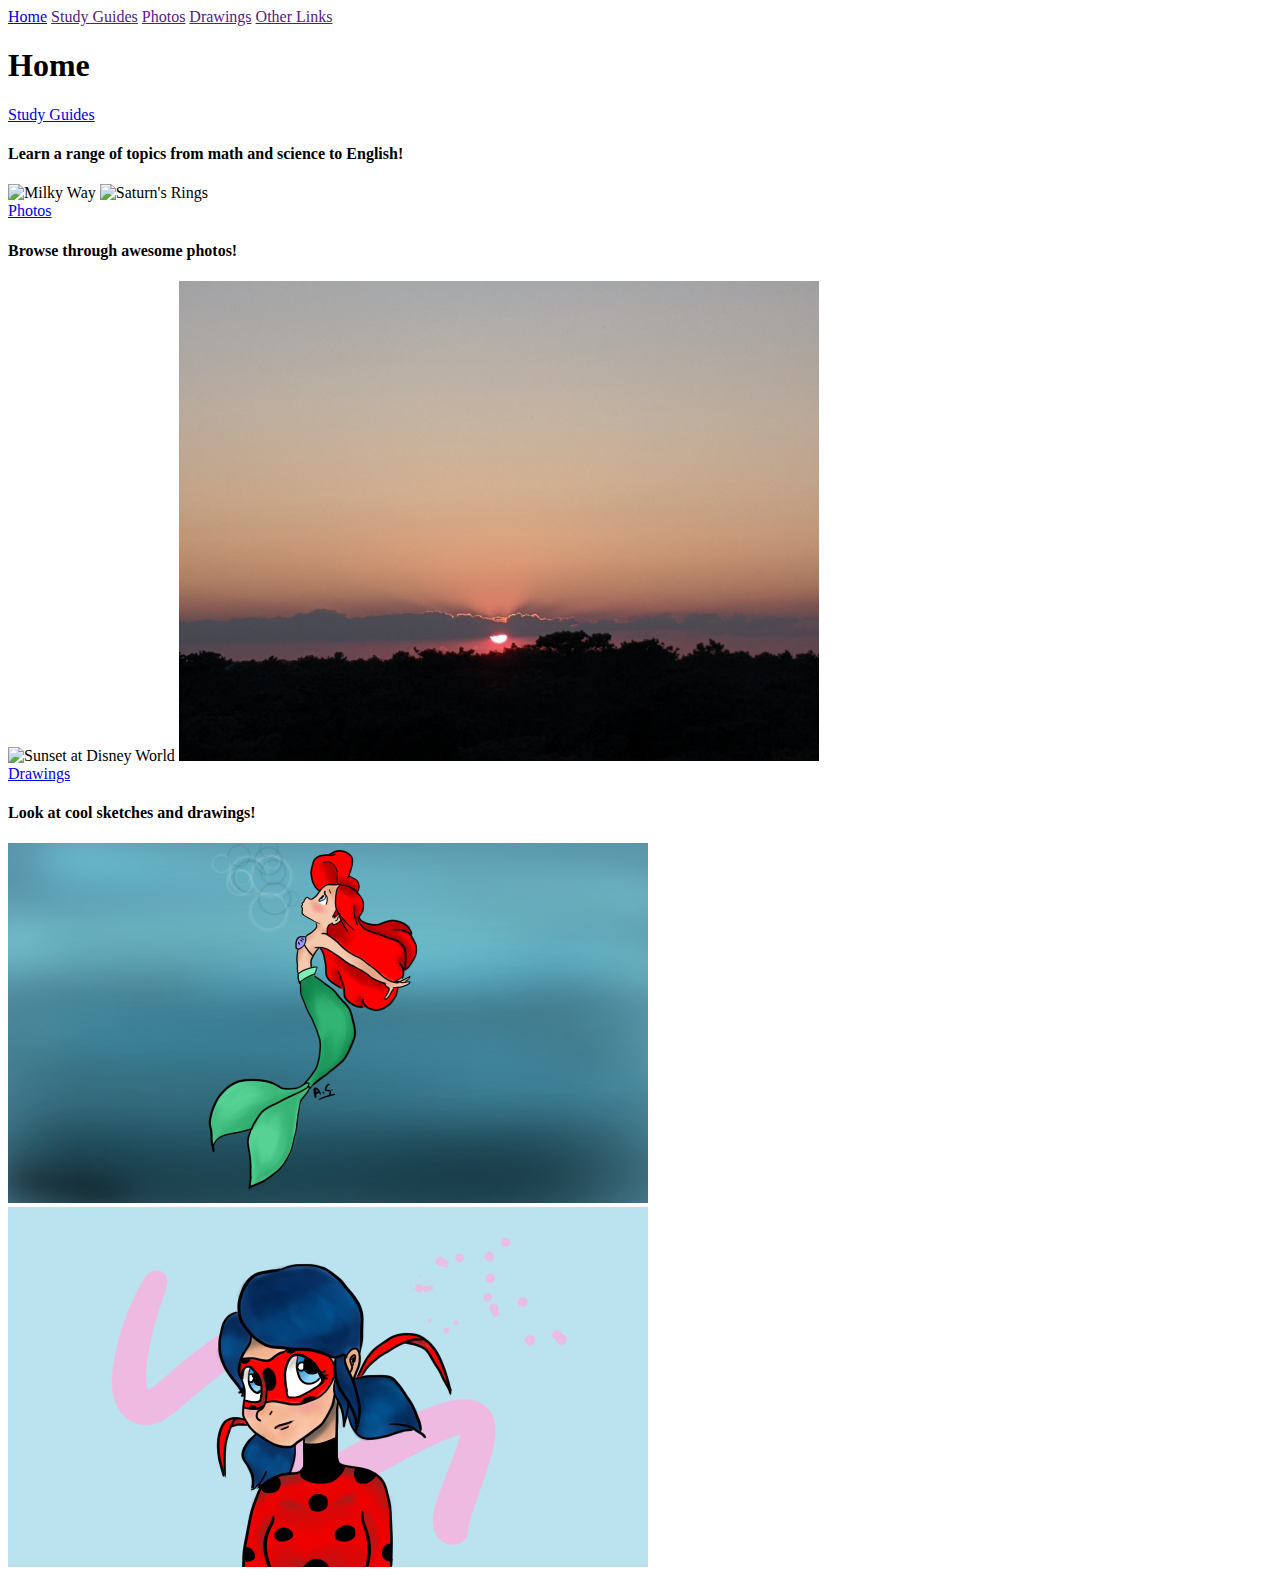
==== index.html @ 6f040aa6 "Add files via upload" ====
<!DOCTYPE html>
<html>
	<head><title> Ary's Site (real name tbd) </title>
	</head>
<body>
	<link rel="preconnect" href="https://fonts.gstatic.com">
	<link href="https://fonts.googleapis.com/css2?family=Raleway&family=Staatliches&display=swap" rel="stylesheet">
	<link rel="stylesheet" href="personalstyle.css">
	<div class="menubar">
		<a class="selected" href="https://aryanas4.github.io/personal">Home</a>
		<a href="">Study Guides</a>
		<a href="">Photos</a>
		<a href="">Drawings</a>
		<a href="">Other Links</a>
	</div>
	<h1> Home </h1>
	<a class="homelinks" href="https://aryanas4.github.io/personal/study-guides.html"> Study Guides </a>
	<h4> Learn a range of topics from math and science to English! </h4>
	<img src="https://media3.giphy.com/media/I7V6Te1Ka0U00/giphy-downsized.gif" alt="Milky Way" width="640">
	<img src="https://i.gifer.com/PYsB.gif" alt="Saturn's Rings" width="640">
	<br>
	<a class="homelinks" href="https://aryanas4.github.io/personal/photos.html"> Photos </a>
	<h4> Browse through awesome photos! </h4>
	<img src="disneysunset.jpg" alt="Sunset at Disney World" width="640">
	<img src="capecodsunset.jpg" alt="Sunset at Cape Cod" width="640">
	<br>
	<a class="homelinks" href="https://aryanas4.github.io/personal/drawings.html"> Drawings </a>
	<h4> Look at cool sketches and drawings! </h4>
	<img src="Ariel.jpg" alt="Digital Drawing of Ariel" width="640">
	<img src="Ladybug.jpg" alt="Digital Drawing of Ladybug" width="640">
</body>
</html>
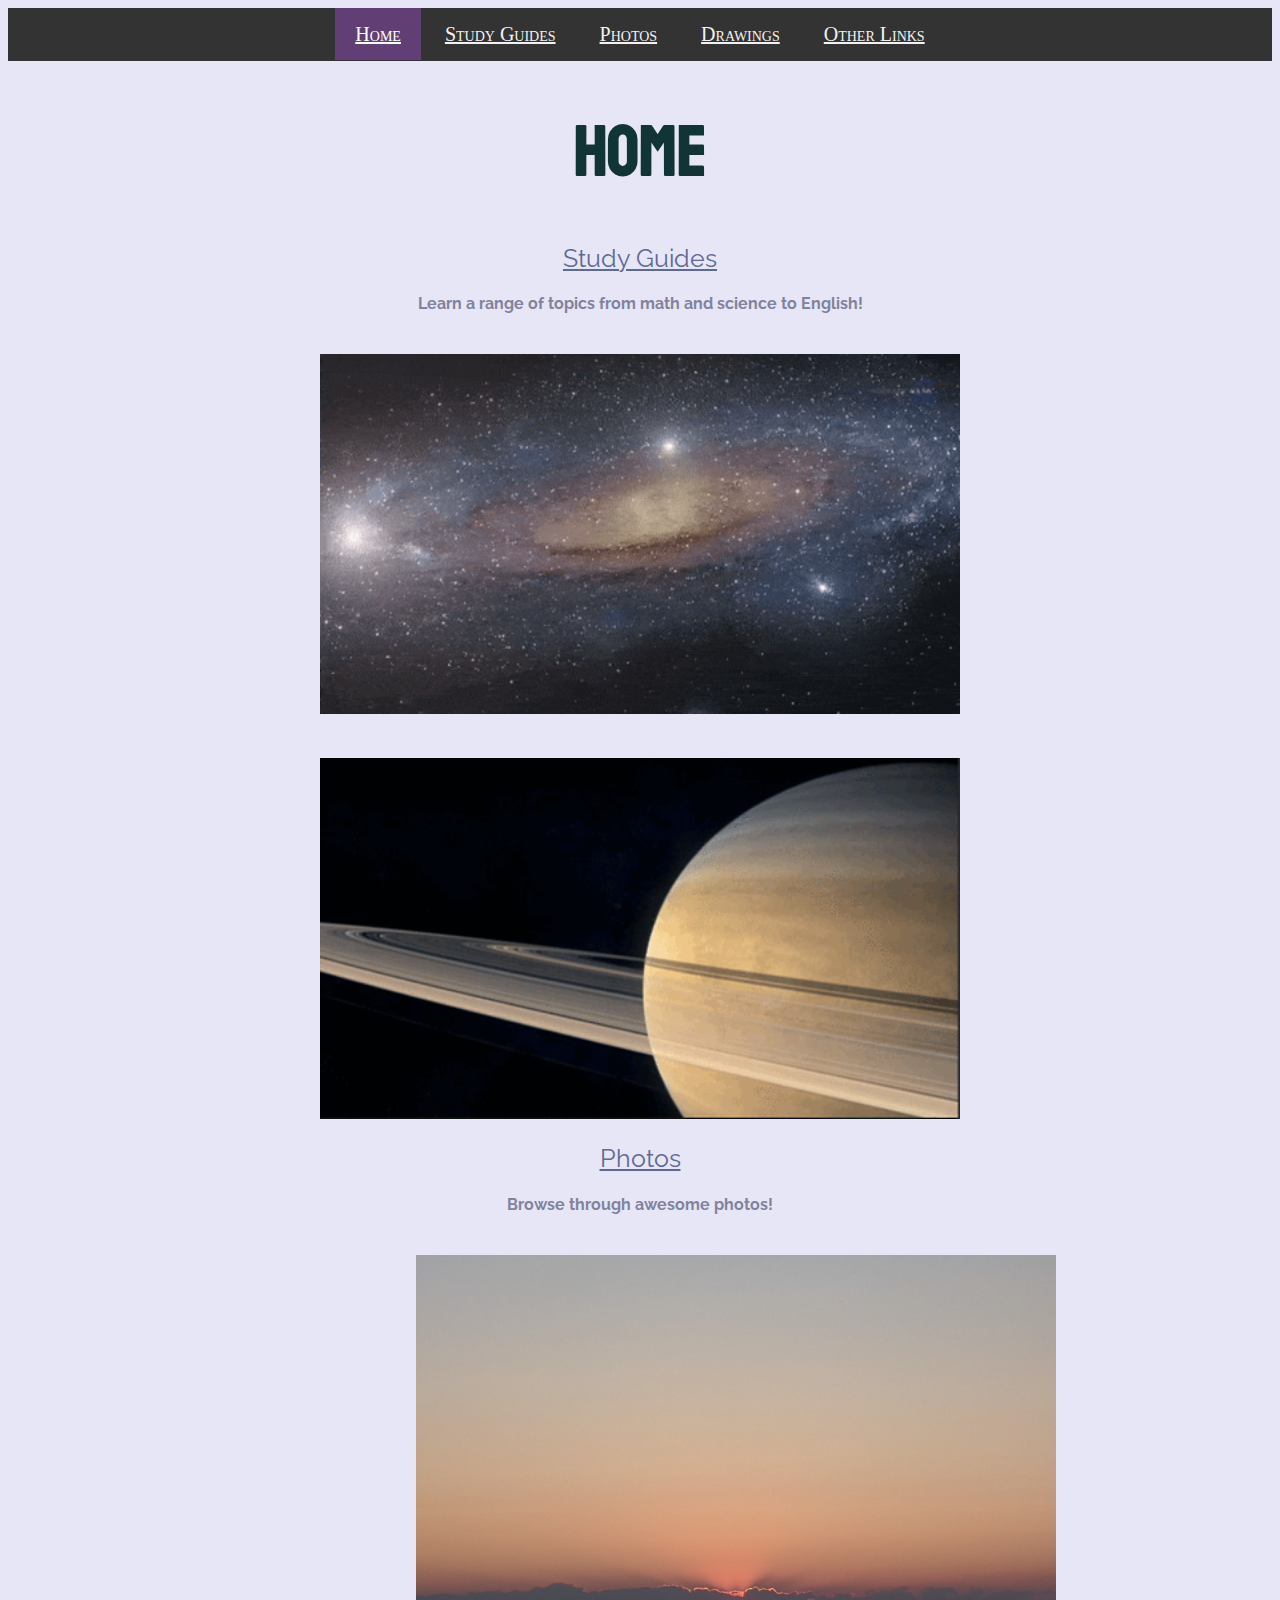
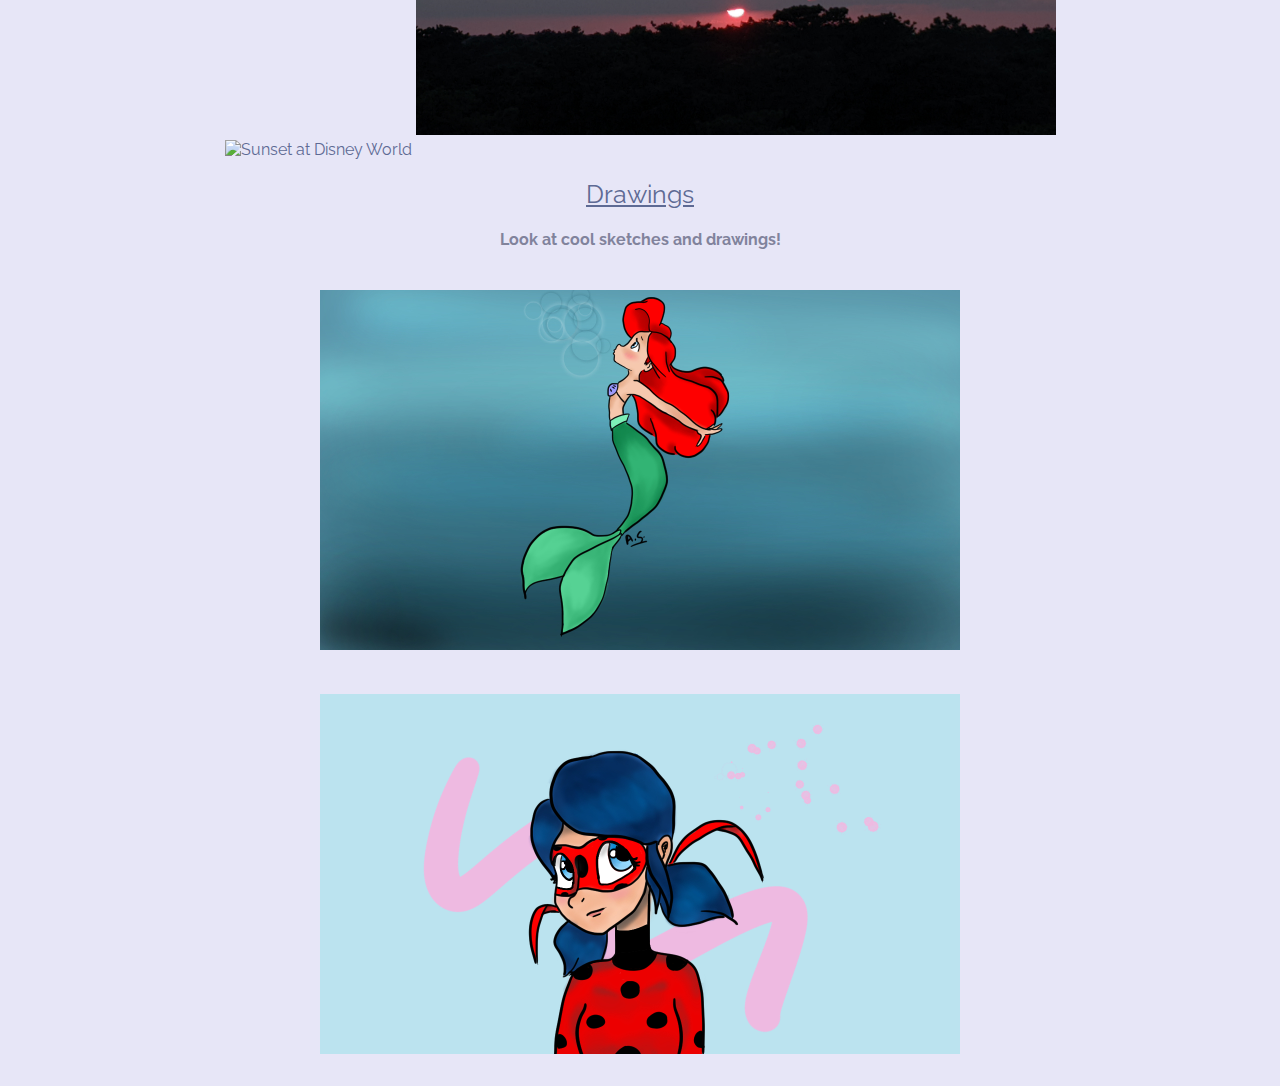
==== commit ba8c3675: "Update index.html" ====
--- a/index.html
+++ b/index.html
@@ -8,16 +8,16 @@
 	<link rel="stylesheet" href="personalstyle.css">
 	<div class="menubar">
 		<a class="selected" href="https://aryanas4.github.io/personal">Home</a>
-		<a href="">Study Guides</a>
-		<a href="">Photos</a>
-		<a href="">Drawings</a>
-		<a href="">Other Links</a>
+		<a href="https://aryanas4.github.io/personal/study-guides.html">Study Guides</a>
+		<a href="https://aryanas4.github.io/personal/photos.html">Photos</a>
+		<a href="https://aryanas4.github.io/personal/drawings.html">Drawings</a>
+		<a href="https://aryanas4.github.io/personal/other-links.html">Other Links</a>
 	</div>
 	<h1> Home </h1>
 	<a class="homelinks" href="https://aryanas4.github.io/personal/study-guides.html"> Study Guides </a>
 	<h4> Learn a range of topics from math and science to English! </h4>
-	<img src="https://media3.giphy.com/media/I7V6Te1Ka0U00/giphy-downsized.gif" alt="Milky Way" width="640">
-	<img src="https://i.gifer.com/PYsB.gif" alt="Saturn's Rings" width="640">
+	<img src="MilkyWay.gif" alt="Milky Way" width="640">
+	<img src="SaturnRings.gif" alt="Saturn's Rings" width="640">
 	<br>
 	<a class="homelinks" href="https://aryanas4.github.io/personal/photos.html"> Photos </a>
 	<h4> Browse through awesome photos! </h4>
@@ -29,4 +29,4 @@
 	<img src="Ariel.jpg" alt="Digital Drawing of Ariel" width="640">
 	<img src="Ladybug.jpg" alt="Digital Drawing of Ladybug" width="640">
 </body>
-</html>+</html>
--- a/personalstyle.css
+++ b/personalstyle.css
@@ -0,0 +1,92 @@
+h1 {
+	color: #113537;
+	font-family: 'Staatliches', cursive;
+	font-size: 70px;
+}
+
+.planetinfo {
+	text-align: left;
+	margin: auto;
+	max-height: 600px;
+	max-width: 600px;
+}
+
+body {
+	background-color: #E7E6F7;
+	text-align: center;
+	font-family: 'Raleway', sans-serif;
+	color: #5E6A94;
+}
+
+.planetheaders {
+	font-family: 'Staatliches', cursive;
+	font-size: 30px;
+}
+
+.homelinks {
+	background-color: #E7E6F7;
+	text-align: center;
+	font-family: 'Raleway', sans-serif;
+	color: #5E6A94;
+	font-size: 25px;
+}
+
+.homelinks2 {
+	background-color: #E7E6F7;
+	text-align: center;
+	font-family: 'Raleway', sans-serif;
+	color: #5E6A94;
+	font-size: 22px;
+}
+
+h4 {
+	color: #81839C;
+}
+
+ol#TableContents {
+	margin: auto;
+	max-height: 100px;
+	max-width: 100px;
+}
+
+p {
+	text-align: left;
+	margin: auto;
+	padding: 10px 100px;
+}
+
+ul {
+	text-align: left;
+	margin: auto;
+	max-height: 600px;
+	max-width: 600px;
+}
+
+img {
+	padding-top: 20px;
+	padding-bottom: 20px;
+}
+
+.menubar {
+	background-color: #333;
+	padding: 15px 20px;
+}
+
+.menubar a {
+	color: #f2f2f2;
+	text-align: center;
+	padding: 15px 20px;
+	font-size: 20px;
+	font-family: georgia;
+	font-variant: small-caps;
+}
+
+.menubar a.selected {
+  background-color: #613F75;
+  color: white;
+}
+
+.menubar a:hover {
+  background-color: #5E6A94;
+  color: black;
+}
